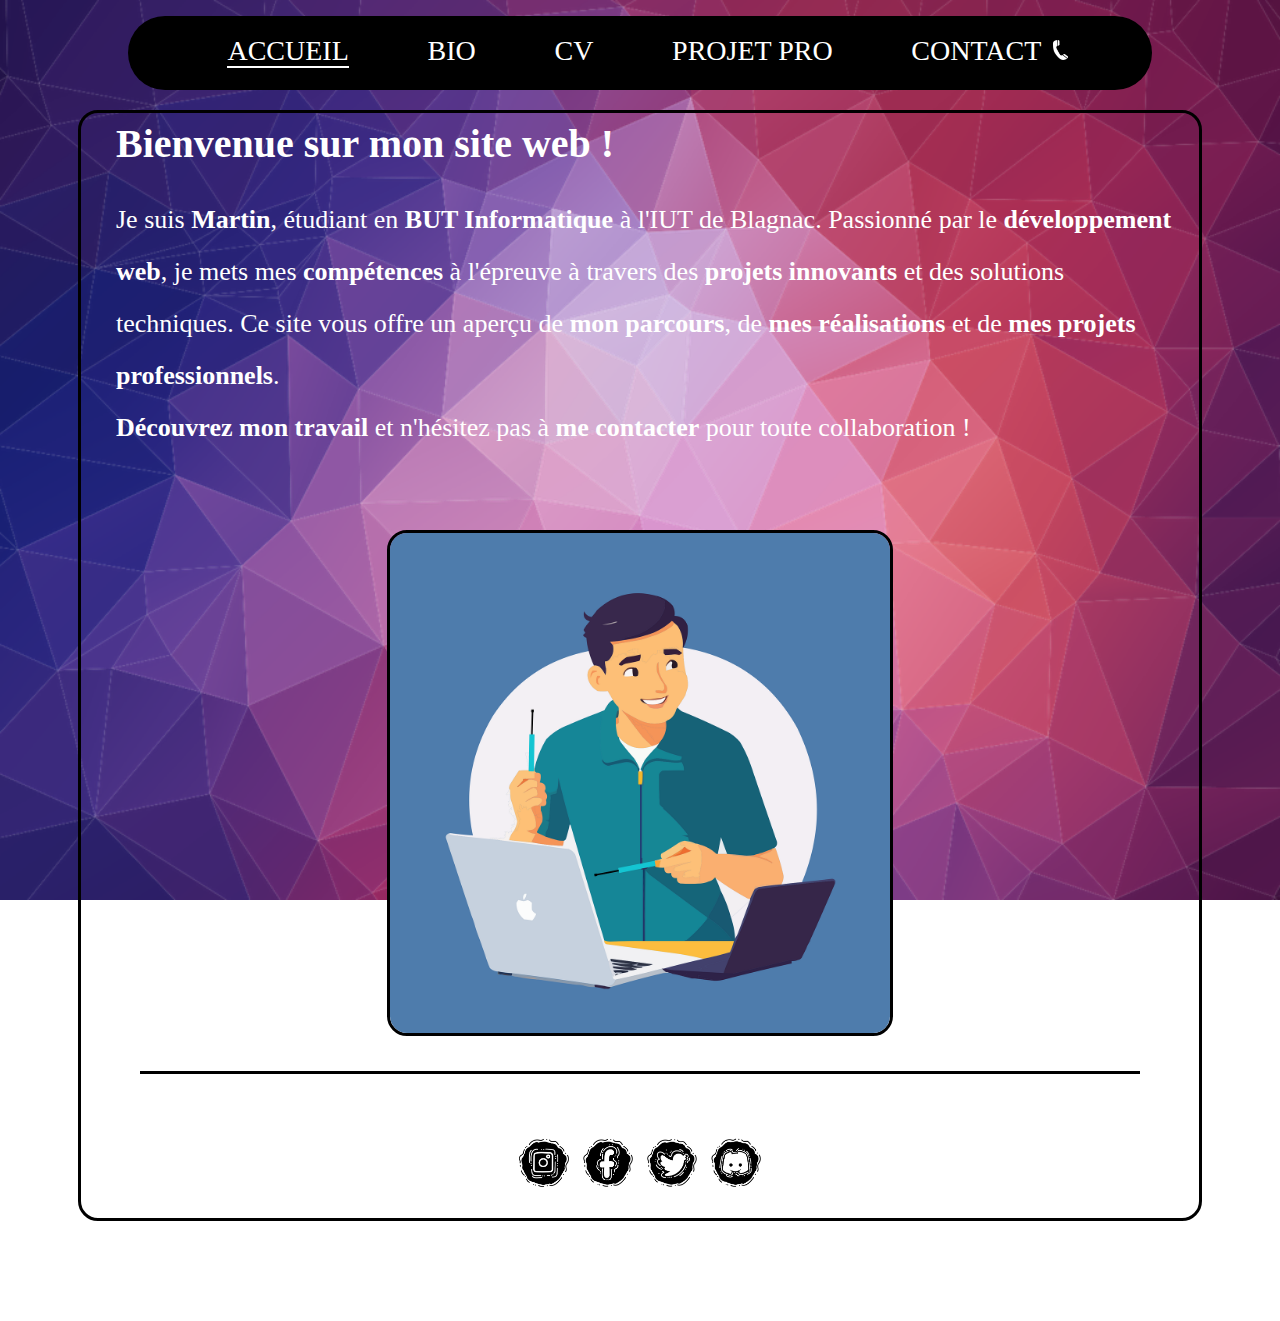
==== index.html @ 7e027f9a "Update index.html" ====
<!DOCTYPE html>
<html lang="fr">

	<head>
		<meta name="description" content="Découvrez mon site personnel">
		<meta name="viewport" content="width=device-width, initial-scale=1.0">
		<link rel="stylesheet" href="Site perso.css" />
		<title> Site perso - Accueil</title>
	</head>
	
	<body class="accueil">
		<header>
			<ul>
				<li><a href="index.html" class="lien" >Accueil</a></li>
				<li><a href="Site perso Bio.html" >Bio</a></li>
				<li><a href="Site perso CV.html" >CV</a></li>
				<li><a href="Site perso Projet.html" >Projet Pro</a></li>
				<li><a class="contact">Contact <img src="telephone.png" class="telephone" alt="Icône de téléphone" /><div class="hover-box"><strong>Vous pouvez me contacter via : </strong>
					<ul>
						<li><strong>Mail :</strong> elusitedelannee@gmail.com</li>
						<li><strong>Instagram :</strong> @elusitedelannee</li>
						<li><strong>Facebook :</strong> @elusitedelannee</li>
						<li><strong>Twitter :</strong> @elusitedelannee</li>
						<li><strong>Discord :</strong> @elusitedelannee</li>
					</ul>
				</div></a></li>
			</ul>
		</header>
		
		<section>
			<article>
				<h1> Bienvenue sur mon site web ! </h1>
					<p> Je suis <strong>Martin</strong>, étudiant en <strong>BUT Informatique</strong> à l'IUT de Blagnac. Passionné par le <strong>développement web</strong>, je mets mes <strong>compétences</strong> 
					à l'épreuve à travers des <strong>projets innovants</strong> et des solutions techniques. Ce site vous offre un aperçu de <strong>mon parcours</strong>, de <strong>mes réalisations</strong> 
					et de <strong>mes projets professionnels</strong>. 
					<br> <strong>Découvrez mon travail</strong> et n'hésitez pas à <strong>me contacter</strong> pour toute collaboration ! </p>
				<img src="ordi.png" alt="Ordinateur"/>
			</article>
			<aside>
				<img src="profil.png" alt="Photo de profil"/>
			</aside>
			<footer>
				<p>@elusitedelannee</p>
				<ul>
					<li><img src="insta.png" alt="Icône Instagram" /></li>
					<li><img src="facebook.png" alt="Icône Facebook" /></li>
					<li><img src="twitter.png" alt="Icône Twitter" /></li>
					<li><img src="discord.png" alt="Icône Discord" /></li>
				</ul>
			</footer>
		</section>
		
	</body>

</html>
---- Site perso.css ----
body{
    width: 100%; 
	color:white;
	margin: 0;
	padding-bottom:100px;
}

body.accueil{
    background: url('accueil.png') no-repeat center/cover;
	background-attachment: fixed;
}

body.bio{
    background: url('bio.png') no-repeat center/cover;
	background-attachment: fixed;
}

body.cv{
    background: url('CV.png') no-repeat center/cover;
	background-attachment: fixed;
}

body.projet{
    background: url('projet.png') no-repeat center/cover;
	background-attachment: fixed;
}

header {
	position: sticky;
	top: 15px;
    line-height: 70px;
    width: 80%;
    background-color: black;
    border-radius: 50px;
    text-align: center;
    margin: auto;
}

header ul{
	margin-left: 50px;
}

header li {
    text-transform: uppercase;
    list-style: none;
    display: inline-block;
    margin-right: 8%;
    font-size: 28px;
}

header a {
    color: white;
    text-decoration: none;
}

header a:hover {
    color: blue;
    border-bottom: 3px solid #fef5e7;
	transition: all 0.3s ease-in-out;
}

header .lien {
    border-bottom: 2px solid white;
}

header .telephone{
	margin-left:5px;
	width:15px;
}

header .hover-box {
    display: none;
    position: absolute;
    top: 100%; 
    left: 67%;
    background-color: rgba(0, 0, 0, 1);
    color: white;
    padding: 10px;
    border-radius: 10px;
    width: 100%;
    max-width: 300px;
    font-size: 1vw;
    text-align: left;
    text-transform: none;  
}

header .hover-box ul {
    padding: 0; 
    margin: 0;
    line-height: 20px;
}

header .contact .hover-box li {
    font-size: 1vw;
    margin: 5px; 
    text-transform: none;
}

header .contact:hover .hover-box {
    display: block;
}


section {
    max-width: 85%;
    margin: auto;
    padding: 15px;
    border-radius: 20px;
    border: 3px solid black;
    margin-top: 20px;
    display: flex;
    flex-wrap: wrap;
    justify-content: space-between;
    gap: 15px;
}

article {
	position: relative;
	bottom: 35px;
    flex: 1 1 55%;
	height:500px;
    min-width: 300px;
    margin: auto;
	padding-left:20px;
    border-radius: 20px;
    box-sizing: border-box;
	z-index: -1;
}

section .cv-section {
    display: flex;
    flex-direction: row;
    justify-content: space-around;
    align-items: flex-start;
    gap: 20px;
    padding: 20px;
}

article .cv1, article .cv2{
	height:480px;
    flex: 1;
    max-width: 48%;
    padding: 15px;
    box-sizing: border-box;
	font-size: 20px;
	margin-bottom: -18%;
}

article .cv1{
	position: relative;
	bottom:2%;
}

article .cv2{
	position: relative;
	bottom:63%;
	left:50%;
}

article .cv2-3{
	position: relative;
	bottom: 70px;
	left: 150px;
}

article .none{
	list-style: none;
}

article h1{
	font-size:40px;
}

article p{
	font-size:26px;
	line-height: 2;
}

article p1{
	font-size:20px;
	line-height: 1;
}

article p2{
	font-size:20px;
	line-height: 1.5;
}

article img{
	position:relative;
	bottom:12%;
	left: 18%;
	width:50%;
}

aside img {
    width: 100%;
	margin:auto;
    max-width: 500px;
    display: block;
    border: 3px solid black;
    border-radius: 20px;
}

footer {
    width: 90%;
    margin: auto;
    text-align: center;
    padding: 10px;
    border-top: 3px solid black;
    margin-top: 20px;
}

footer p {
    font-size: 18px;
	margin-bottom: 10px;
}

footer li{
	list-style: none;
    display: inline-block;
}

footer img {
    width: 50px;
    margin: 5px;
    vertical-align: middle;
}

footer ul {
    padding: 0;
    margin: 0;
}

@media (min-width: 780px) and (max-width: 1916px) {
	section {
        flex-direction: column;
        align-items: center;
    }
	
	article img{
		display:none;
	}
	
	aside{
		margin:auto;
	}
	
	article .cv2{
		bottom: 350px;
	}
	
	article .cv1, article .cv2 {
		margin-bottom:-150px;
	}
}

@media (max-width: 780px) {
    header li {
        font-size: 20px;
        margin-right: 3%;
    }
	
	header ul{
		margin-left: 25px;
	}

	header .telephone{
	margin-left:4px;
	width:12px;
}
	
	header a2 .hover-box {
        max-width: 55%;
		left: 50%;
        font-size: 3vw;
    }

    header .contact .hover-box li {
        font-size: 3vw;
    }

    section {
        flex-direction: column;
        align-items: center;
    }

    article {
        flex: 1 1 100%;
        margin-bottom: 20px;
    }
	
	article .cv1, article .cv2{
		font-size: 18px;
		margin-bottom:0;
	}
	
	article .cv2{
		bottom: 500px;
	}
	
	article .cv1, article .cv2 {
		margin-bottom:0;
	}
	
	article .cv2-3{
		position: relative;
		bottom: 0px;
		left: 0%;
	}
	
	article h1 {
        font-size: 30px;
    }

    article p {
        font-size: 20px;
    }
	
	article p1, article p2 {
        font-size: 18px;
    }
	
	article img{
		display:none;
	}
	
    aside img {
        max-width: 80%;
    }

    footer img {
        width: 30px;
    }

    footer p {
        font-size: 16px;
    }
}

@media (max-width: 480px) {
	
	header{
		text-align:left;
	}
	
	header ul{
		margin-left:-10px;
	}
	
    header li {
        font-size: 14px;
        margin-right: 2%;
    }
	
	header .telephone{
		margin-left:2px;
		width:8px;
	}
	
	header .contact .hover-box {
        max-width: 60%;
		left: 37%;
        font-size: 2.5vw;
    }

    header .contact .hover-box li {
        font-size: 2.5vw;
    }
	
	article{
		position: relative;
		bottom: 0;
	}
	
	article .cv1, article .cv2{
		font-size: 16px;
	}
	
	article .cv2{
		position: relative;
		bottom: 500px;
	}
	
	article .cv2-3{
		position: relative;
		bottom: 0px;
		left: 0%;
	}
	
	article h1 {
        font-size: 24px;
    }

    article p {
        font-size: 18px;
    }
	
	article p1, article p2 {
        font-size: 16px;
    }

    footer img {
        width: 30px;
    }

    footer p {
        font-size: 14px;
    }
}
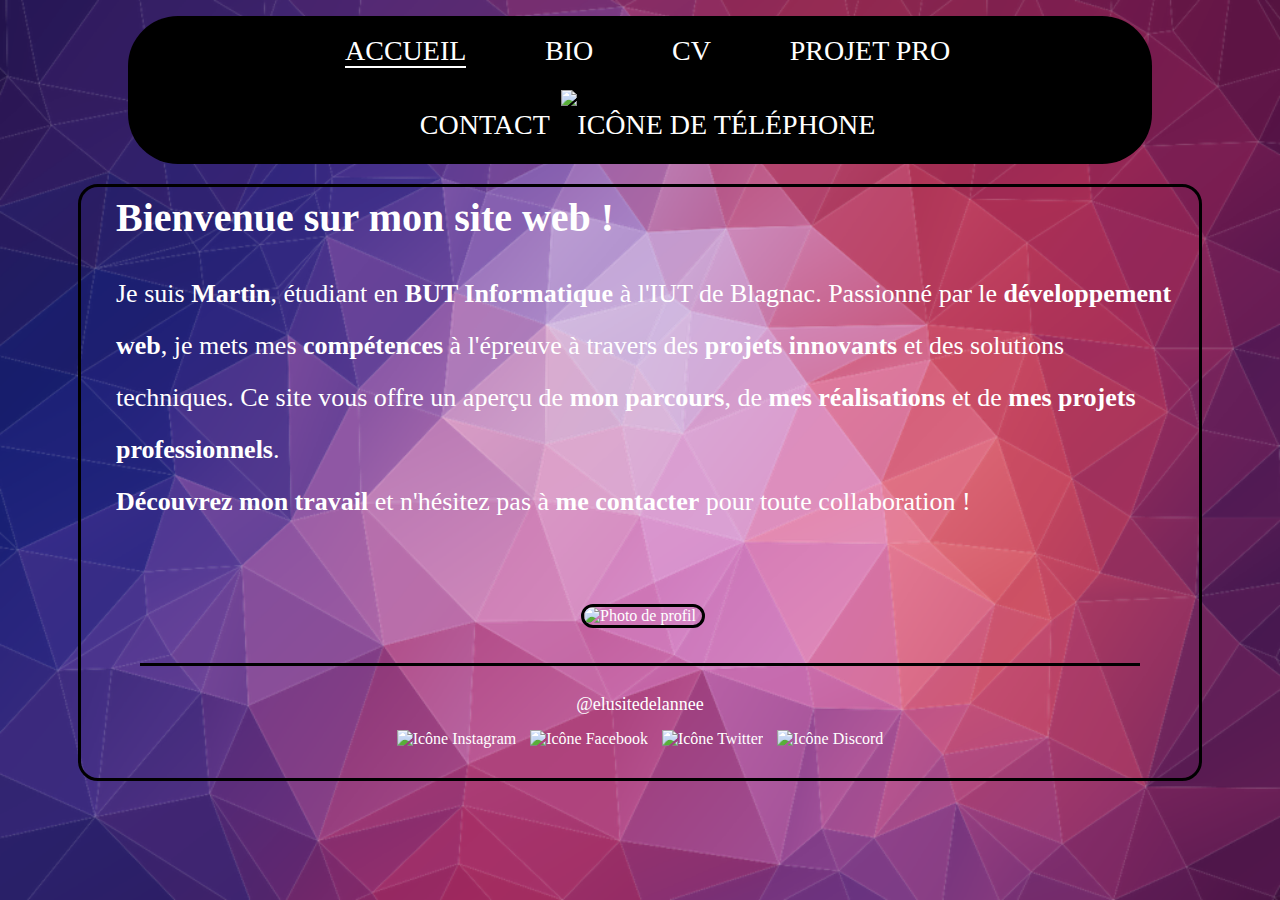
==== commit acd7413b: "Update index.html" ====
--- a/index.html
+++ b/index.html
@@ -15,7 +15,7 @@
 				<li><a href="Site perso Bio.html" >Bio</a></li>
 				<li><a href="Site perso CV.html" >CV</a></li>
 				<li><a href="Site perso Projet.html" >Projet Pro</a></li>
-				<li><a class="contact">Contact <img src="telephone.png" class="telephone" alt="Icône de téléphone" /><div class="hover-box"><strong>Vous pouvez me contacter via : </strong>
+				<li><a href="#" class="contact">Contact <img src="telephone.avif" class="telephone" alt="Icône de téléphone" /><div class="hover-box"><strong>Vous pouvez me contacter via : </strong>
 					<ul>
 						<li><strong>Mail :</strong> elusitedelannee@gmail.com</li>
 						<li><strong>Instagram :</strong> @elusitedelannee</li>
@@ -34,18 +34,18 @@
 					à l'épreuve à travers des <strong>projets innovants</strong> et des solutions techniques. Ce site vous offre un aperçu de <strong>mon parcours</strong>, de <strong>mes réalisations</strong> 
 					et de <strong>mes projets professionnels</strong>. 
 					<br> <strong>Découvrez mon travail</strong> et n'hésitez pas à <strong>me contacter</strong> pour toute collaboration ! </p>
-				<img src="ordi.png" alt="Ordinateur"/>
+				<img src="ordi.avif" alt="Ordinateur" width="auto" height="auto"/>
 			</article>
 			<aside>
-				<img src="profil.png" alt="Photo de profil"/>
+				<img src="profil.avif" alt="Photo de profil" />
 			</aside>
 			<footer>
 				<p>@elusitedelannee</p>
 				<ul>
-					<li><img src="insta.png" alt="Icône Instagram" /></li>
-					<li><img src="facebook.png" alt="Icône Facebook" /></li>
-					<li><img src="twitter.png" alt="Icône Twitter" /></li>
-					<li><img src="discord.png" alt="Icône Discord" /></li>
+					<li><img src="insta.avif" alt="Icône Instagram" /></li>
+					<li><img src="facebook.avif" alt="Icône Facebook" /></li>
+					<li><img src="twitter.avif" alt="Icône Twitter" /></li>
+					<li><img src="discord.avif" alt="Icône Discord" /></li>
 				</ul>
 			</footer>
 		</section>
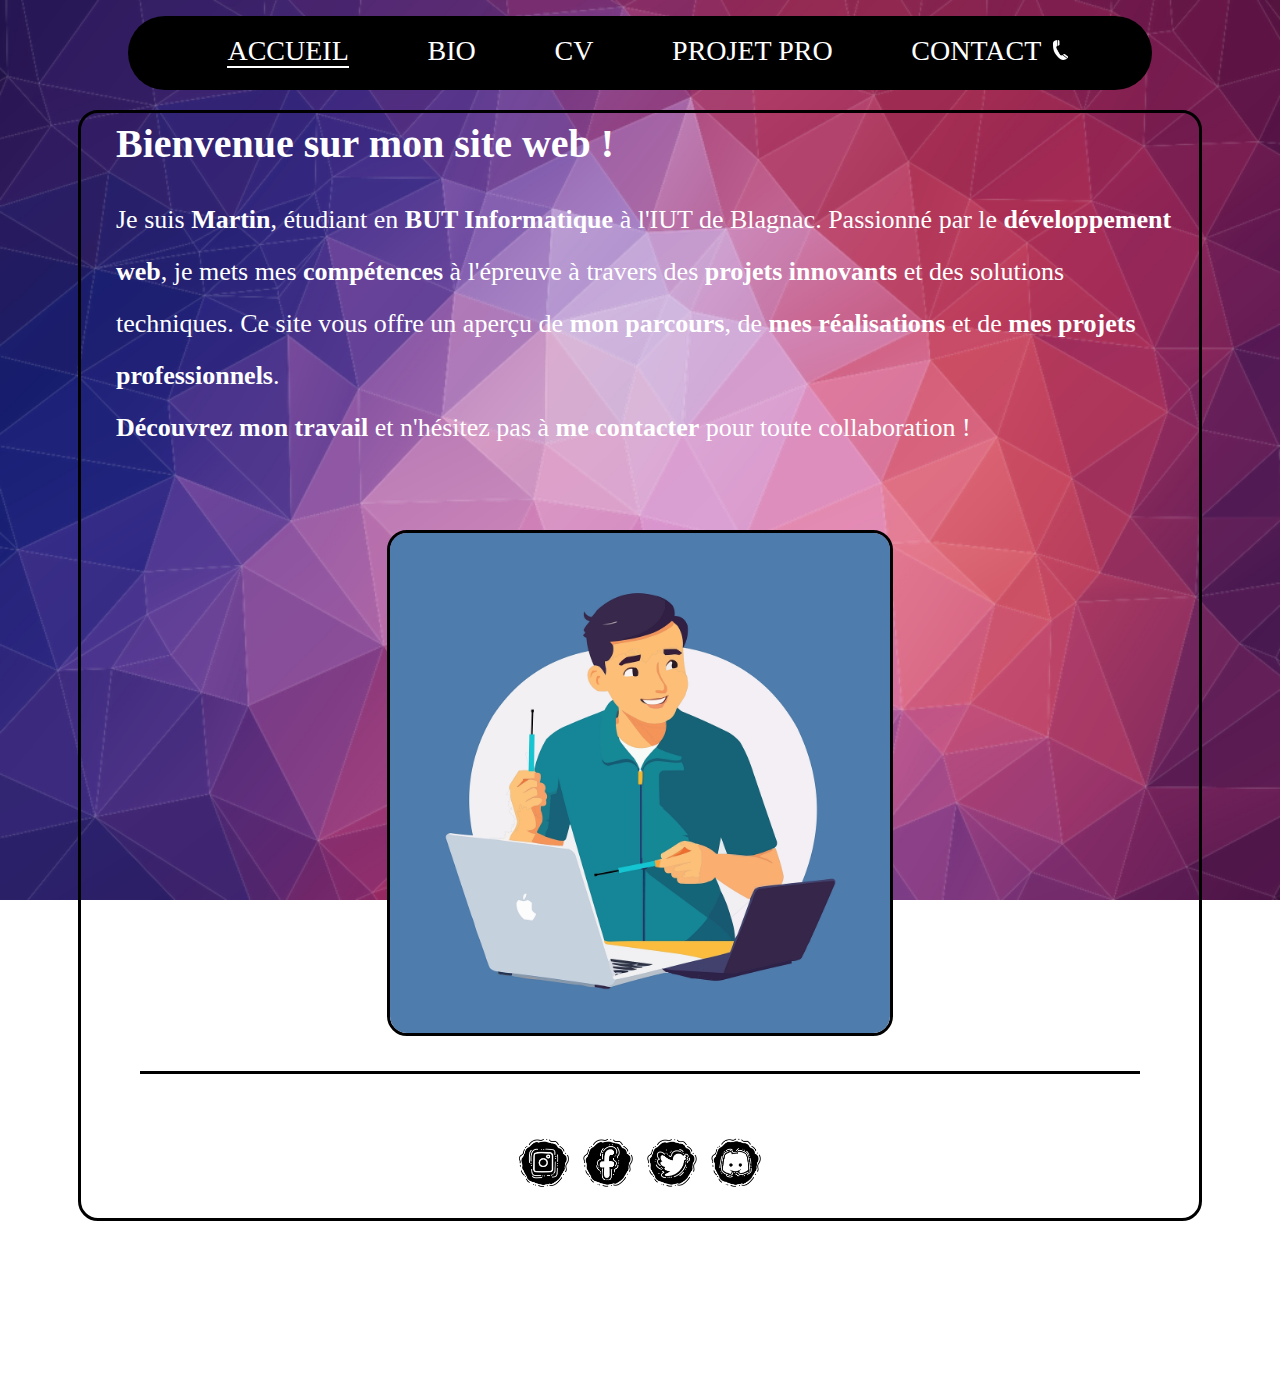
==== commit 64bd6bf2: "Update index.html" ====
--- a/index.html
+++ b/index.html
@@ -49,6 +49,8 @@
 				</ul>
 			</footer>
 		</section>
+
+		<p class='heberg'>Site héberger par GitHub<br>88 Colin P. Kelly Jr. Street, United States</p>
 		
 	</body>
 
--- a/Site perso.css
+++ b/Site perso.css
@@ -7,22 +7,22 @@
 }
 
 body.accueil{
-    background: url('accueil.png') no-repeat center/cover;
+    background: url('accueil.avif') no-repeat center/cover;
 	background-attachment: fixed;
 }
 
 body.bio{
-    background: url('bio.png') no-repeat center/cover;
+    background: url('bio.avif') no-repeat center/cover;
 	background-attachment: fixed;
 }
 
 body.cv{
-    background: url('CV.png') no-repeat center/cover;
+    background: url('cv.avif') no-repeat center/cover;
 	background-attachment: fixed;
 }
 
 body.projet{
-    background: url('projet.png') no-repeat center/cover;
+    background: url('projet.avif') no-repeat center/cover;
 	background-attachment: fixed;
 }
 
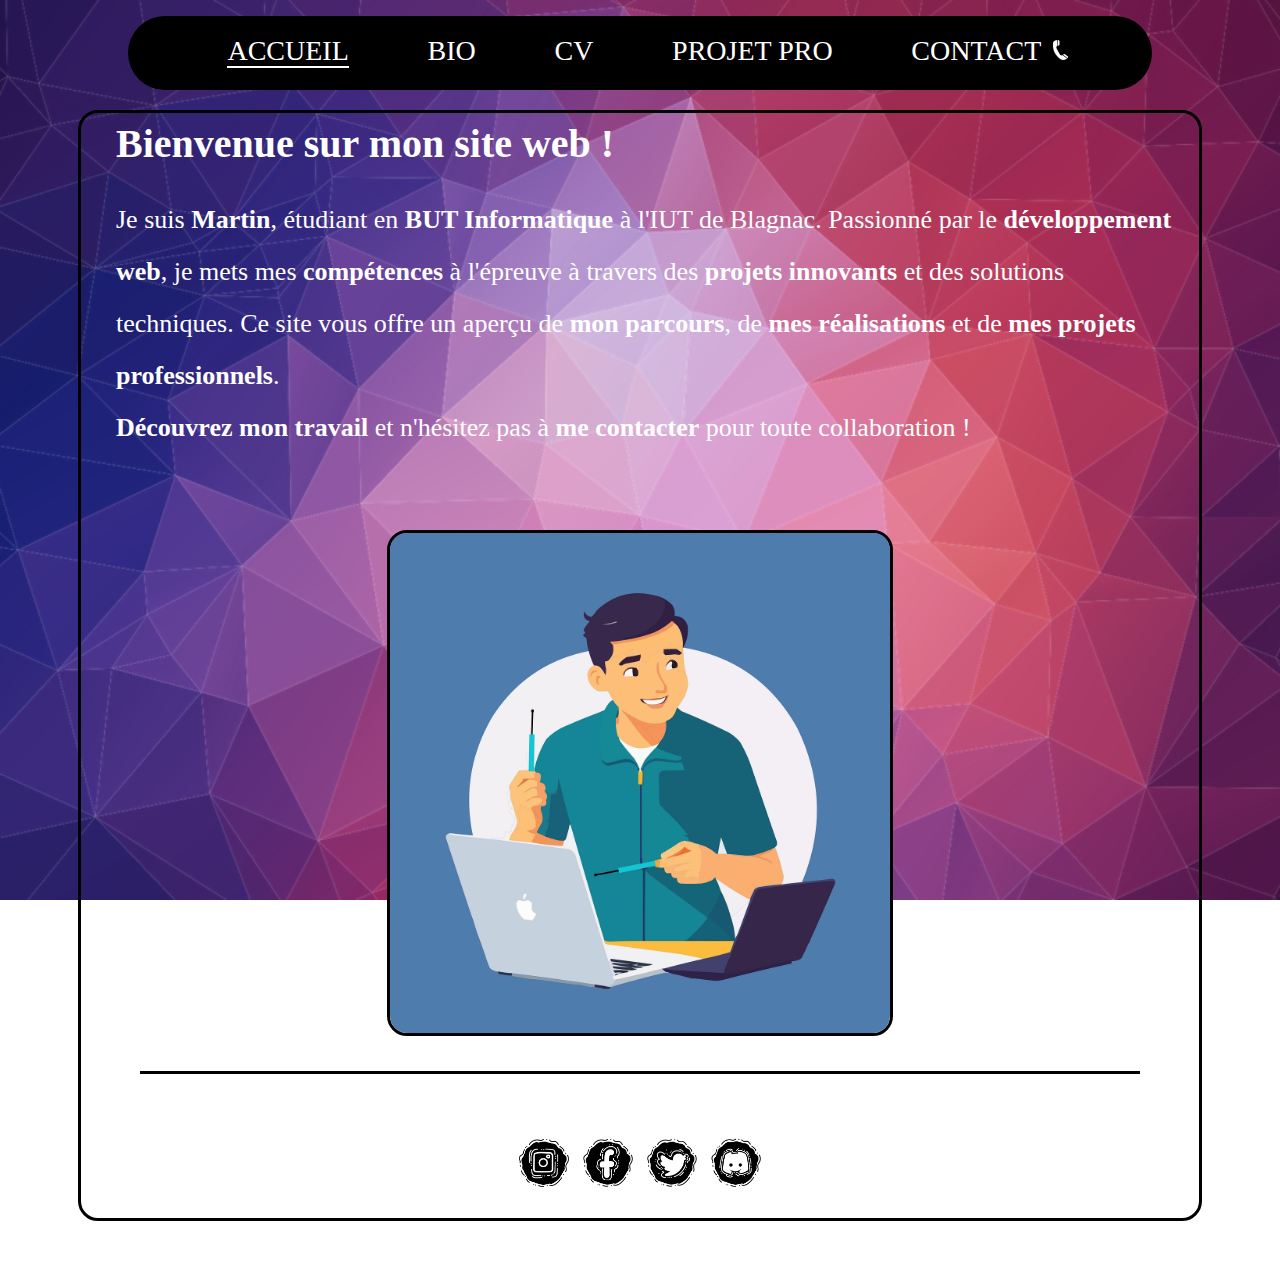
==== commit 41d2f079: "Update index.html" ====
--- a/index.html
+++ b/index.html
@@ -50,7 +50,7 @@
 			</footer>
 		</section>
 
-		<p class='heberg'>Site héberger par GitHub<br>88 Colin P. Kelly Jr. Street, United States</p>
+		<p class='heberg'>Site hébergé par GitHub<br>88 Colin P. Kelly Jr. Street, United States</p>
 		
 	</body>
 
--- a/Site perso.css
+++ b/Site perso.css
@@ -1,6 +1,7 @@
 
 body{
-    width: 100%; 
+    width: 100%;
+	height:700px;
 	color:white;
 	margin: 0;
 	padding-bottom:100px;
@@ -233,6 +234,10 @@
     margin: 0;
 }
 
+.heberg{
+	text-align:center;
+}
+
 @media (min-width: 780px) and (max-width: 1916px) {
 	section {
         flex-direction: column;
@@ -339,7 +344,7 @@
     }
 }
 
-@media (max-width: 480px) {
+@media (max-width: 485px) {
 	
 	header{
 		text-align:left;
